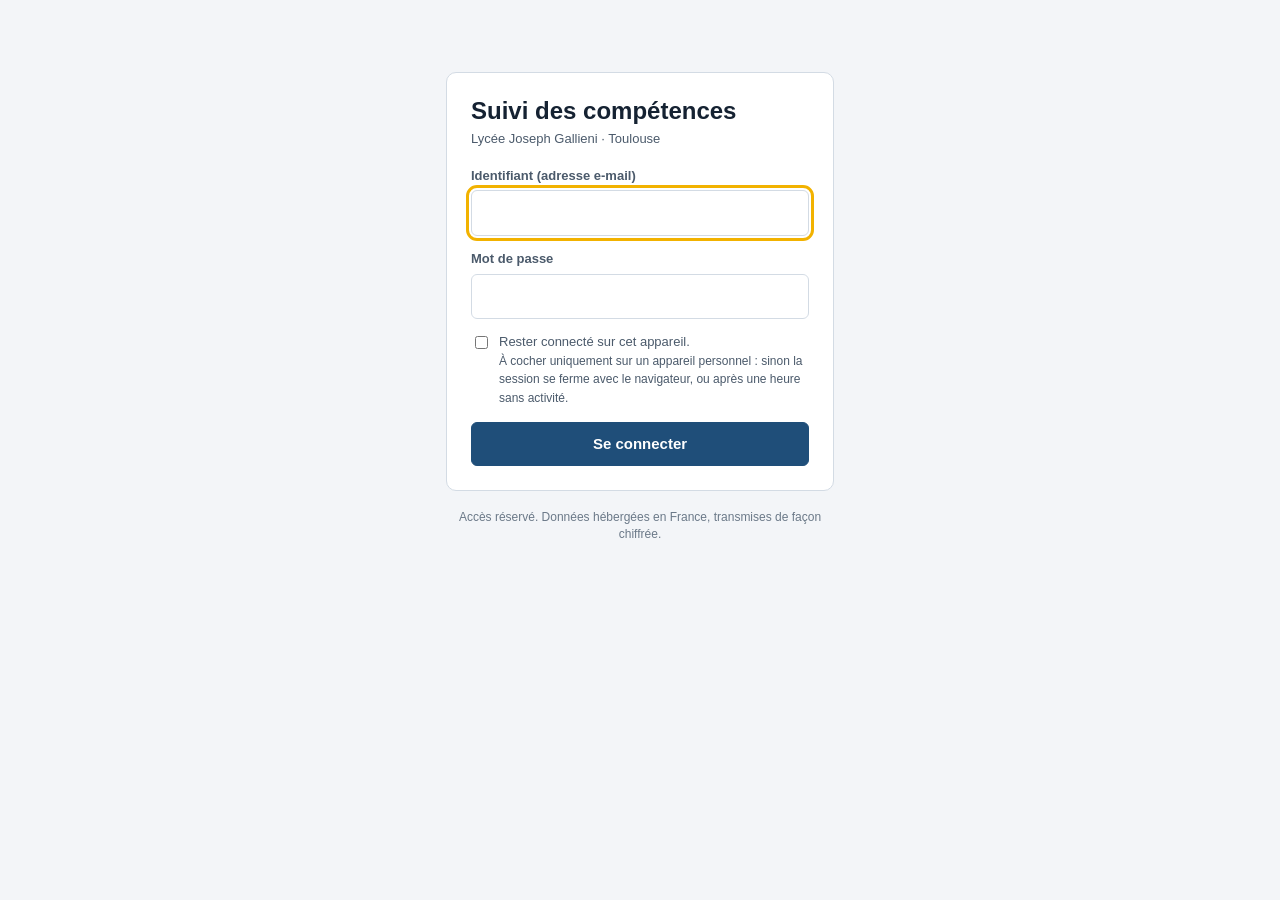
==== bts.html @ ef9dcd25 "Progression BTS affichée comme le fichier d'origine - Correction : un bloc de styles « petits écrans" ====
<!doctype html>
<html lang="fr">
<head>
<meta charset="utf-8">
<meta name="viewport" content="width=device-width, initial-scale=1, viewport-fit=cover">
<meta http-equiv="Content-Security-Policy" content="default-src 'none'; script-src 'self'; style-src 'self' 'unsafe-inline' https://fonts.googleapis.com; img-src 'self' data: blob:; connect-src 'self' https://hkjzjpxsnmfifrwvtdqe.supabase.co wss://hkjzjpxsnmfifrwvtdqe.supabase.co; font-src 'self' https://fonts.gstatic.com; frame-src 'self'; base-uri 'none'; form-action 'none'; object-src 'none'">
<meta name="referrer" content="no-referrer">
<meta name="robots" content="noindex, nofollow">
<title>Évaluations BTS MV</title>
<link rel="icon" href="assets/icon.svg?v=202611230557" type="image/svg+xml">
<link rel="stylesheet" href="https://fonts.googleapis.com/css2?family=Barlow:wght@400;500;600;700&family=Barlow+Condensed:wght@500;600;700&family=IBM+Plex+Mono:wght@500;600&display=swap">
<link rel="stylesheet" href="assets/eval.css?v=202611230557">
<link rel="stylesheet" href="assets/app.css?v=202611230557">
</head>
<body>

<header class="top">
  <div class="wrap top-in">
    <div class="toprow">
      <label class="classpick big" for="classSel"><span>Classe</span><select id="classSel" disabled><option>Chargement…</option></select></label>
      <div class="saveblock"><div class="savestate" role="status" aria-live="polite"><i aria-hidden="true"></i><span>Enregistrement automatique</span><button type="button" class="linkbtn" data-act="retry-save" hidden>Réessayer</button></div><button type="button" class="btn btn-primary" data-act="save-now" title="Envoie les dernières saisies et vérifie que tout est enregistré dans la base">Enregistrer</button></div>
    </div>
    <div class="brand"><div class="mark" id="blocMark" aria-hidden="true">MV</div><div><strong>Évaluations BTS MV</strong><span id="blocSub">Pôles 1 à 4 · référentiel 2027</span></div></div>
    <nav class="tabs" id="tabs" aria-label="Sections">
      <a href="#evaluations" data-v="evaluations">Évaluations</a>
      <a href="#progression" data-v="progression">Progression</a>
      <a href="#etudiants" data-v="etudiants">Étudiants</a>
      <a href="#synthese" data-v="synthese">Synthèse</a>
      <a href="#reglages" data-v="reglages">Réglages</a>
    </nav>
  </div>
</header>
<div class="wrap"><div id="banner" class="banner" hidden></div></div>
<main class="wrap" id="main">
  <div class="card empty"><h2>Connexion à vos évaluations…</h2><p>Les classes, les étudiants et les grilles s'affichent dès que les données répondent.</p></div>
</main>
<aside id="panel" hidden aria-label="Saisie pour un étudiant"></aside>
<div id="overlay" hidden><div class="modal" id="modal" role="dialog" aria-modal="true"></div></div>
<div id="toast" role="status" aria-live="polite" hidden></div>
<div id="tip" role="tooltip" hidden></div>

<script src="assets/vendor/supabase.js?v=202611230557"></script>
<script src="assets/config.js?v=202611230557"></script>
<script src="assets/auth.js?v=202611230557"></script>
<script src="assets/sealed.js?v=202611230557"></script>
<script src="assets/ref-bts.js?v=202611230557"></script>
<script src="assets/store.js?v=202611230557"></script>
<script src="assets/eval-app.js?v=202611230557"></script>
</body>
</html>
---- assets/eval.css ----
/* Styles des évaluations (repris de la première mouture ISMI). */
*,*::before,*::after{box-sizing:border-box} body{margin:0; font-size:14px} img{max-width:100%} [hidden]{display:none!important}
/* Layout : bandeau marine fixe (classe + onglets), contenu en colonne ; panneau de saisie latéral pour un étudiant. */
:root{
  --bg:#F3F5F8; --surface:#FFFFFF; --surface-2:#E9EEF4; --ink:#152232; --ink-2:#4B5A6B; --ink-3:#6B7988; --line:#D3DBE4;
  --navy:#1F4E79; --on-navy:#FFFFFF; --head-bg:#FFFFFF; --head-fg:#153D63; --head-sub:#5A6B7D; --amber:#F2B200; --amber-soft:#FFE299; --on-amber:#3D2C00;
  --mi-bg:#F7D4D0; --mi-fg:#8A1C16; --mf-bg:#FBE1AC; --mf-fg:#6E4600; --ms-bg:#D3EAC6; --ms-fg:#245A17; --tbm-bg:#2C7330; --tbm-fg:#FFFFFF;
  --danger:#B3261E; --scrim:rgba(12,22,34,.45); --shadow:0 1px 2px rgba(21,34,50,.06),0 6px 20px rgba(21,34,50,.08);
  --c-mi:#B3261E; --c-mf:#D99A00; --c-ms:#5DA34A; --c-tbm:#2C7330; --c-student:#1F4E79; --c-class:#788796; --grid:#E3E8EE; --zone:#E4F0DD;
  --font:Arial,"Helvetica Neue",Helvetica,sans-serif;
  --fs-xs:.75rem; --fs-sm:.8125rem; --fs-md:.9375rem; --fs-lg:1.125rem; --fs-xl:1.5rem;
  --r-sm:6px; --r-md:10px; color-scheme:light;
}
/* Thème clair imposé, quel que soit le réglage de l'appareil. */

*{box-sizing:border-box}
body{background:var(--bg); color:var(--ink); font-family:var(--font); font-size:var(--fs-md); line-height:1.45; font-variant-numeric:tabular-nums}
body::before{content:""; position:fixed; inset:0 0 auto; height:env(safe-area-inset-top,0px); z-index:30; background:var(--head-bg)}
.wrap{max-width:1180px; margin:0 auto; padding-left:max(16px,env(safe-area-inset-left,0px)); padding-right:max(16px,env(safe-area-inset-right,0px))}
h1,h2,h3{margin:0; text-wrap:balance; line-height:1.2}
h1{font-size:var(--fs-xl)} h2{font-size:var(--fs-lg)} h3{font-size:var(--fs-md)}
a{color:var(--navy)}
button,input,select,textarea{font:inherit; color:inherit}
:focus-visible{outline:3px solid var(--amber); outline-offset:2px}
.muted{color:var(--ink-2)} .small{font-size:var(--fs-sm)} .xs{font-size:var(--fs-xs)}
.eyebrow{font-size:var(--fs-xs); letter-spacing:.06em; text-transform:uppercase; font-weight:700; color:var(--ink-3)}

/* Bandeau */
.top{position:sticky; top:env(safe-area-inset-top,0px); z-index:20; background:var(--head-bg); color:var(--head-fg); box-shadow:0 1px 0 var(--line)}
.top-in{display:flex; flex-wrap:wrap; align-items:center; gap:10px 20px; padding-block:10px 0}
.brand{display:flex; align-items:center; gap:10px; min-width:0}
.mark{display:grid; place-items:center; width:36px; height:36px; border-radius:8px; background:var(--amber); color:#3D2C00; font-weight:800; font-size:.95rem; flex:none}
.brand strong{display:block; font-size:1.05rem}
.brand span{display:block; font-size:var(--fs-xs); color:var(--head-sub)}
.blocs{display:inline-flex; gap:2px; padding:3px; border-radius:9px; background:var(--surface-2)}
.blocbtn{border:0; background:transparent; padding:7px 12px; border-radius:7px; font-weight:700; font-size:var(--fs-sm); color:var(--ink-2); cursor:pointer; white-space:nowrap}
.blocbtn:hover{color:var(--ink)}
.blocbtn[aria-pressed="true"]{background:var(--navy); color:var(--on-navy)}
.classpick{display:flex; align-items:center; gap:8px; margin-left:auto; font-size:var(--fs-sm); color:var(--head-sub)}
.classpick select{background:var(--surface); color:var(--ink); border:1px solid var(--line); border-radius:var(--r-sm); padding:6px 8px; max-width:260px}
.classpick select option{color:var(--ink); background:var(--surface)}
.tabs{display:flex; gap:2px; width:100%; overflow-x:auto; margin-top:4px}
.tabs a{color:var(--head-sub); text-decoration:none; padding:10px 14px 12px; font-weight:700; font-size:var(--fs-sm); border-bottom:3px solid transparent; white-space:nowrap}
.tabs a:hover{color:var(--head-fg)}
.tabs a[aria-current="page"]{color:var(--head-fg); border-bottom-color:var(--amber)}

main{padding-block:22px 64px}
.banner{margin-top:14px; display:flex; flex-wrap:wrap; align-items:center; gap:8px 14px; padding:10px 14px; border-radius:var(--r-md); background:var(--amber-soft); color:var(--on-amber); font-size:var(--fs-sm)}
.banner b{font-weight:700}

/* Boutons */
.btn{display:inline-flex; align-items:center; gap:6px; padding:8px 14px; border-radius:var(--r-sm); border:1px solid var(--line); background:var(--surface); color:var(--ink); font-weight:700; font-size:var(--fs-sm); cursor:pointer; text-decoration:none; white-space:nowrap}
.btn:hover{border-color:var(--ink-3)}
.btn-primary{background:var(--navy); border-color:var(--navy); color:var(--on-navy)}
.btn-primary:hover{filter:brightness(1.08); border-color:var(--navy)}
.btn-danger{color:var(--danger)} .btn-danger:hover{border-color:var(--danger)}
.btn-ghost{background:transparent; border-color:transparent; color:var(--navy)} .btn-ghost:hover{background:var(--surface-2); border-color:transparent}
.btn[disabled]{opacity:.5; cursor:not-allowed}
.linkbtn{background:none; border:0; padding:0; color:var(--navy); font-weight:700; cursor:pointer; text-align:left}
.linkbtn:hover{text-decoration:underline}

/* En-têtes de vue */
.vhead{display:flex; flex-wrap:wrap; align-items:flex-end; gap:12px 16px; margin-bottom:18px}
.vhead .grow{flex:1 1 280px; min-width:0}
.vhead .actions{display:flex; flex-wrap:wrap; gap:8px}
.back{display:inline-block; margin-bottom:6px; font-size:var(--fs-sm); font-weight:700; text-decoration:none}
.meta{display:flex; flex-wrap:wrap; gap:6px 14px; margin-top:6px; color:var(--ink-2); font-size:var(--fs-sm)}
.card{background:var(--surface); border:1px solid var(--line); border-radius:var(--r-md)}
.pad{padding:16px}
.section{margin-top:28px}
.section > h2{margin-bottom:10px}

/* Chips */
.chip{display:inline-flex; align-items:center; gap:4px; padding:2px 8px; border-radius:999px; font-size:var(--fs-xs); font-weight:700; background:var(--surface-2); color:var(--ink-2); white-space:nowrap}
.chip.code{background:transparent; border:1px solid var(--line); color:var(--ink)}
.chip.type{background:var(--navy); color:var(--on-navy)}
.lv{display:inline-grid; place-items:center; min-width:42px; padding:3px 6px; border-radius:6px; font-size:var(--fs-xs); font-weight:800; letter-spacing:.02em}
.lv-MI{background:var(--mi-bg); color:var(--mi-fg)} .lv-MF{background:var(--mf-bg); color:var(--mf-fg)}
.lv-MS{background:var(--ms-bg); color:var(--ms-fg)} .lv-TBM{background:var(--tbm-bg); color:var(--tbm-fg)}
.lv-none{background:var(--surface-2); color:var(--ink-3)}
.legend{display:flex; flex-wrap:wrap; gap:8px 14px; align-items:center; font-size:var(--fs-sm); color:var(--ink-2); margin-top:12px}

/* Liste des évaluations */
.evlist{display:grid; gap:10px}
.evrow{display:grid; grid-template-columns:96px minmax(0,1fr) 170px 96px; gap:14px; align-items:center; padding:14px 16px; text-decoration:none; color:inherit}
.evrow:hover{border-color:var(--navy)}
.evdate{font-weight:700; color:var(--ink-2); font-size:var(--fs-sm)}
.evtitle{font-weight:700; color:var(--ink)}
.evchips{display:flex; flex-wrap:wrap; gap:4px; margin-top:6px}
.prog{font-size:var(--fs-xs); color:var(--ink-2)}
.bar{height:6px; border-radius:3px; background:var(--surface-2); overflow:hidden; margin-top:4px}
.bar > i{display:block; height:100%; background:var(--navy)}
.avg{text-align:right}
.avg strong{font-size:var(--fs-lg)}

/* Tableaux */
.tablewrap{overflow-x:auto; border:1px solid var(--line); border-radius:var(--r-md); background:var(--surface)}
table{border-collapse:separate; border-spacing:0; width:100%}
th,td{padding:8px 10px; border-bottom:1px solid var(--line); text-align:left; vertical-align:middle}
thead th{font-size:var(--fs-xs); color:var(--ink-2); font-weight:700; background:var(--surface); position:sticky; top:0}
tbody tr:last-child td, tfoot tr:last-child td{border-bottom:0}
tfoot td{background:var(--surface-2); font-size:var(--fs-sm); font-weight:700}
.num{text-align:right; white-space:nowrap}
.ctr{text-align:center}
.stick{position:sticky; left:0; background:var(--surface); z-index:1}
thead .stick{z-index:2}
tfoot .stick{background:var(--surface-2)}
.grid th.comp{min-width:92px; text-align:center}
.grid th.comp b{display:block; color:var(--ink); font-size:var(--fs-sm)}
.grid th.comp span{display:block; font-weight:400; max-width:120px; margin:2px auto 0; line-height:1.25}
.dist{display:flex; height:6px; border-radius:3px; overflow:hidden; background:var(--surface-2); margin:6px auto 0; max-width:84px}
.dist i{display:block; height:100%}
.dist .d-MI{background:var(--c-mi)} .dist .d-MF{background:var(--c-mf)} .dist .d-MS{background:var(--c-ms)} .dist .d-TBM{background:var(--c-tbm)}
.grid td.cell{text-align:center}
select.lvsel{appearance:none; -webkit-appearance:none; border:1px solid transparent; border-radius:6px; padding:6px 4px; width:64px; text-align:center; text-align-last:center; font-weight:800; font-size:var(--fs-sm); cursor:pointer; background:var(--surface-2); color:var(--ink-3)}
select.lvsel:hover{border-color:var(--ink-3)}
select.lvsel.lv-MI{background:var(--mi-bg); color:var(--mi-fg)} select.lvsel.lv-MF{background:var(--mf-bg); color:var(--mf-fg)}
select.lvsel.lv-MS{background:var(--ms-bg); color:var(--ms-fg)} select.lvsel.lv-TBM{background:var(--tbm-bg); color:var(--tbm-fg)}
select.lvsel:disabled{opacity:.45; cursor:not-allowed}
select.lvsel option{background:var(--surface); color:var(--ink)}
.namebtn{background:none; border:0; padding:0; font-weight:700; color:var(--ink); cursor:pointer; text-align:left}
.namebtn:hover{color:var(--navy); text-decoration:underline}
.namebtn small{display:block; font-weight:400; color:var(--ink-3)}
tr.absent td{color:var(--ink-3)}
.note{font-weight:800; font-size:var(--fs-md)}
.note.override::after{content:"*"; color:var(--amber); margin-left:1px}
.dot{display:inline-block; width:8px; height:8px; border-radius:50%; background:var(--navy); vertical-align:middle}
.stats{display:flex; flex-wrap:wrap; gap:10px; margin-bottom:14px}
.stat{padding:10px 14px; min-width:130px}
.stat b{display:block; font-size:var(--fs-lg)}
.stat span{font-size:var(--fs-xs); color:var(--ink-2); text-transform:uppercase; letter-spacing:.05em; font-weight:700}
.timeline{display:flex; flex-wrap:wrap; gap:4px}

/* États vides */
.empty{padding:28px 22px; text-align:left}
.empty h2{margin-bottom:6px}
.empty p{max-width:62ch; color:var(--ink-2); margin:6px 0 14px}

/* Formulaires */
.form{display:grid; gap:14px}
.fld{display:grid; gap:5px; min-width:0}
.fld > span{font-size:var(--fs-sm); font-weight:700; color:var(--ink-2)}
input[type=text],input[type=date],input[type=number],input:not([type]),select.inp,textarea{width:100%; padding:8px 10px; border:1px solid var(--line); border-radius:var(--r-sm); background:var(--surface); color:var(--ink)}
textarea{resize:vertical; min-height:70px}
.row{display:flex; flex-wrap:wrap; gap:12px; align-items:flex-end}
.row > .fld{flex:1 1 160px}
fieldset{border:1px solid var(--line); border-radius:var(--r-md); padding:12px 14px; margin:0; min-width:0}
legend{font-weight:700; padding:0 6px}
.hint{font-size:var(--fs-sm); color:var(--ink-2); margin:2px 0 8px}
.comprow{display:grid; grid-template-columns:minmax(0,1fr) 170px 86px; gap:10px; align-items:center; padding:7px 0; border-top:1px solid var(--line)}
.comprow:first-of-type{border-top:0}
.comprow label.chk{display:flex; gap:8px; align-items:flex-start; cursor:pointer}
.comprow label.chk input{margin-top:3px}
.comprow .w{display:flex; align-items:center; gap:6px; font-size:var(--fs-sm); color:var(--ink-2)}
.comprow .w input{width:58px}
.formactions{display:flex; justify-content:flex-end; gap:8px; flex-wrap:wrap}

/* Panneau de saisie */
#panel{position:fixed; top:0; right:0; bottom:0; width:min(460px,100%); z-index:40; background:var(--surface); box-shadow:var(--shadow); border-left:1px solid var(--line); display:flex; flex-direction:column; padding-top:env(safe-area-inset-top,0px); padding-bottom:env(safe-area-inset-bottom,0px); padding-right:env(safe-area-inset-right,0px)}
.p-head{display:flex; align-items:center; gap:6px; padding:12px 12px 10px 16px; border-bottom:1px solid var(--line)}
.p-title{flex:1; min-width:0}
.p-title h2{font-size:var(--fs-lg); overflow-wrap:anywhere}
.p-title .eyebrow{display:block; white-space:nowrap; overflow:hidden; text-overflow:ellipsis}
.icon-btn{width:36px; height:36px; border-radius:8px; border:1px solid var(--line); background:var(--surface); cursor:pointer; font-size:1.2rem; line-height:1; flex:none}
.icon-btn:hover{border-color:var(--ink-3)}
.p-body{flex:1; overflow-y:auto; padding:14px 16px 24px; display:grid; gap:16px; align-content:start}
.p-top{display:flex; flex-wrap:wrap; gap:10px; align-items:center; justify-content:space-between}
.switch{display:inline-flex; align-items:center; gap:8px; font-weight:700; font-size:var(--fs-sm); cursor:pointer}
.chrono{display:flex; flex-wrap:wrap; gap:6px; align-items:center; font-size:var(--fs-sm); color:var(--ink-2)}
.chrono .btn{padding:5px 10px}
.p-line{border:1px solid var(--line); border-radius:var(--r-md); padding:10px 12px}
.p-line h3{font-size:var(--fs-sm)}
.p-line h3 b{color:var(--navy); margin-right:6px}
.p-line .status{display:block; font-size:var(--fs-xs); color:var(--ink-3); font-weight:400; margin-top:2px}
.seg{display:grid; grid-template-columns:repeat(4,1fr) 40px; gap:6px; margin-top:8px}
.segbtn{padding:10px 0; border-radius:8px; border:1px solid var(--line); background:var(--surface-2); color:var(--ink-2); font-weight:800; cursor:pointer}
.segbtn:hover{border-color:var(--ink-3)}
.segbtn[aria-pressed="true"].l-MI{background:var(--mi-bg); color:var(--mi-fg); border-color:var(--mi-fg)}
.segbtn[aria-pressed="true"].l-MF{background:var(--mf-bg); color:var(--mf-fg); border-color:var(--mf-fg)}
.segbtn[aria-pressed="true"].l-MS{background:var(--ms-bg); color:var(--ms-fg); border-color:var(--ms-fg)}
.segbtn[aria-pressed="true"].l-TBM{background:var(--tbm-bg); color:var(--tbm-fg); border-color:var(--tbm-bg)}
.segclear{border-radius:8px; border:1px dashed var(--line); background:transparent; color:var(--ink-3); cursor:pointer; font-size:1.1rem}
.crit{margin:8px 0 0; font-size:var(--fs-xs); color:var(--ink-2)}
.p-note{display:flex; flex-wrap:wrap; gap:10px 18px; align-items:center; padding:12px; border-radius:var(--r-md); background:var(--surface-2)}
.p-note strong{font-size:1.4rem}
.p-note label{display:flex; align-items:center; gap:8px; font-size:var(--fs-sm); font-weight:700; color:var(--ink-2)}
.p-note input{width:84px}
.p-by{font-size:var(--fs-xs); color:var(--ink-3); margin:0}
.p-dis .seg button,.p-dis textarea,.p-dis input{pointer-events:none; opacity:.6}
.p-dis .chrono .btn{pointer-events:none; opacity:.5}
.p-foot{border-top:1px solid var(--line); padding:10px 16px 12px; display:grid; gap:8px; background:var(--surface)}
.p-valid{margin:0; font-size:var(--fs-sm); color:var(--ink-2); font-weight:700}
.p-valid.ok{color:var(--c-tbm)}
.p-actions{display:flex; flex-wrap:wrap; gap:8px; align-items:center}
.p-actions .grow{flex:1}
.namebtn small.v{color:var(--c-tbm); font-weight:700}
.savestate{display:inline-flex; align-items:center; gap:6px; font-size:var(--fs-xs); font-weight:700; color:var(--ink-3); white-space:nowrap}
.savestate i{width:8px; height:8px; border-radius:50%; background:var(--line); flex:none}
.savestate.ok{color:var(--c-tbm)} .savestate.ok i{background:var(--c-tbm)}
.savestate.busy i{background:var(--c-mf)}
.savestate.err{color:var(--danger)} .savestate.err i{background:var(--danger)}

/* Modale */
#overlay{position:fixed; inset:0; z-index:50; background:var(--scrim); display:flex; align-items:flex-start; justify-content:center; overflow-y:auto; padding:max(24px,env(safe-area-inset-top,0px)) max(16px,env(safe-area-inset-right,0px)) 24px max(16px,env(safe-area-inset-left,0px))}
.modal{background:var(--surface); color:var(--ink); border-radius:12px; box-shadow:var(--shadow); width:100%; max-width:680px; padding:20px}
.modal.small{max-width:440px}
.modal p{color:var(--ink-2)}

#toast{position:fixed; left:50%; bottom:calc(20px + env(safe-area-inset-bottom,0px)); transform:translateX(-50%); z-index:60; background:var(--ink); color:var(--bg); padding:10px 16px; border-radius:8px; font-size:var(--fs-sm); font-weight:700; box-shadow:var(--shadow); max-width:calc(100% - 32px)}

.reflist{display:grid; gap:10px}
.ref b{color:var(--navy)}
.ref p{margin:4px 0 0; font-size:var(--fs-sm); color:var(--ink-2)}
.sr{position:absolute; width:1px; height:1px; overflow:hidden; clip:rect(0 0 0 0); white-space:nowrap}
.twocol{display:grid; grid-template-columns:repeat(auto-fit,minmax(300px,1fr)); gap:16px}
details summary{cursor:pointer; font-weight:700; color:var(--navy)}

/* Analyse graphique */
.charts{display:grid; grid-template-columns:repeat(auto-fit,minmax(min(100%,420px),1fr)); gap:16px; margin-top:4px}
.chartcard{min-width:0}
.chartcard h2{margin-bottom:2px}
.chartcard .hint{margin:0}
.linechart{margin-top:12px; min-height:60px}
svg.chart{display:block; max-width:100%; overflow:visible}
svg.spark{display:block; overflow:visible}
.ch-grid{stroke:var(--grid); stroke-width:1}
.ch-seuil{stroke:var(--ink-3); stroke-width:1; stroke-dasharray:3 3}
.ch-tick{fill:var(--ink-3); font-size:11px; font-family:var(--font); font-variant-numeric:tabular-nums}
.ch-sub{font-size:10px}
.ch-l1{fill:none; stroke:var(--c-student); stroke-width:2; stroke-linejoin:round; stroke-linecap:round}
.ch-l2{fill:none; stroke:var(--c-class); stroke-width:2; stroke-linejoin:round; stroke-linecap:round}
.ch-d1{fill:var(--c-student); stroke:var(--surface); stroke-width:2}
.ch-d2{fill:var(--c-class); stroke:var(--surface); stroke-width:2}
.ch-val{fill:var(--ink); font-size:12px; font-weight:700; font-family:var(--font)}
.ch-abs{fill:var(--ink-3); font-size:10px; font-weight:700; font-family:var(--font)}
.ch-cross{stroke:var(--ink-3); stroke-width:1}
.ch-hit{fill:transparent}
.ch-hit:focus{outline:none} .ch-hit:focus-visible{stroke:var(--amber); stroke-width:2}
.meters{display:grid; gap:12px; margin-top:14px}
.mrow{display:grid; grid-template-columns:minmax(110px,180px) minmax(0,1fr) 52px; gap:12px; align-items:center; border-radius:6px}
.mlabel b{display:block; font-size:var(--fs-sm); color:var(--navy)}
.mlabel span{display:block; font-size:var(--fs-xs); color:var(--ink-2); line-height:1.3}
.track{position:relative; display:grid; grid-template-columns:repeat(4,1fr); gap:2px; height:14px}
.track > span{background:var(--surface-2); border-radius:2px}
.track > span.acq{background:var(--zone)}
.track .fill{position:absolute; left:0; top:3px; height:8px; background:var(--c-student); border-radius:0 4px 4px 0}
.track .avg{position:absolute; top:-3px; width:3px; height:20px; margin-left:-1.5px; background:var(--c-class); border-radius:2px; box-shadow:0 0 0 2px var(--surface)}
.maxis .axis{display:grid; grid-template-columns:repeat(4,1fr); gap:2px; font-size:var(--fs-xs); font-weight:700; color:var(--ink-3); text-align:center}
.seg-tall{display:flex; gap:2px; height:30px; border-radius:6px; overflow:hidden; margin-top:12px}
.seg-tall i{display:grid; place-items:center; font-style:normal; font-size:var(--fs-xs); font-weight:800; white-space:nowrap; min-width:0}
.seg-bar{display:flex; gap:2px; height:8px; width:110px; border-radius:4px; overflow:hidden; flex:none}
.seg-bar i{display:block}
.f-MI{background:var(--c-mi); color:#FFFFFF} .f-MF{background:var(--c-mf); color:#2B1D00} .f-MS{background:var(--c-ms); color:#0F2A08} .f-TBM{background:var(--c-tbm); color:#FFFFFF}
.acqcell{display:flex; align-items:center; gap:10px; font-size:var(--fs-sm); font-weight:700; white-space:nowrap}
.sw{display:inline-block; width:14px; height:10px; border-radius:2px; margin-right:6px; vertical-align:middle}
.sw-fill{background:var(--c-student)} .sw-avg{width:3px; height:14px; background:var(--c-class)} .sw-zone{background:var(--zone); border:1px solid var(--line)}
.sw-line{height:3px; background:var(--c-student)} .sw-line2{height:3px; background:var(--c-class)}
.stat b{font-variant-numeric:proportional-nums}
.profile-grid{display:grid; grid-template-columns:minmax(0,1.4fr) minmax(240px,1fr); gap:20px 32px; align-items:start; margin-top:12px}
.radar-wrap{min-width:0}
#radar{width:100%}
svg.radar{margin:0 auto}
.rd-sector{fill:transparent} .rd-sector.odd{fill:var(--c-student); fill-opacity:.05}
.rd-zone{fill:var(--zone); fill-opacity:.85}
.rd-sep{stroke:var(--ink-3); stroke-width:1; stroke-opacity:.55}
.rd-band{fill:none; stroke:var(--c-student); stroke-width:18}
.rd-band.odd{stroke:#3D6E9C}
.rd-bandtxt{fill:#FFFFFF; font-size:10px; font-weight:700; letter-spacing:.04em; font-family:var(--font)}
.rd-act{cursor:default} .rd-act:focus{outline:none} .rd-act:focus-visible .rd-band{stroke:var(--amber)}
.rd-code.na,.rd-short.na{fill:var(--ink-3)}
.rd-ring{fill:none; stroke:var(--grid); stroke-width:1}
.rd-seuil{fill:none; stroke:var(--ink-3); stroke-width:1; stroke-dasharray:4 3}
.rd-axis{stroke:var(--grid); stroke-width:1}
.rd-lv{fill:var(--ink-3); font-size:10px; font-weight:700; font-family:var(--font)}
.rd-class{fill:none; stroke:var(--c-class); stroke-width:2; stroke-linejoin:round}
.rd-student{fill:var(--c-student); fill-opacity:.14; stroke:var(--c-student); stroke-width:2; stroke-linejoin:round}
.rd-code{fill:var(--navy); font-size:12px; font-weight:700; font-family:var(--font)}
.rd-short{fill:var(--ink-2); font-size:10.5px; font-family:var(--font)}
.rd-label{cursor:default} .rd-label:focus{outline:none} .rd-label:focus-visible .rd-code{text-decoration:underline}
.profile-side{display:grid; gap:18px; min-width:0}
.plist h3{font-size:var(--fs-sm); margin-bottom:2px; display:flex; justify-content:space-between; align-items:center; gap:8px}
.plist h3 b{color:var(--navy)}
.plrow{display:flex; justify-content:space-between; align-items:center; gap:10px; padding:6px 0; border-top:1px solid var(--line); font-size:var(--fs-sm)}
.plrow b{color:var(--navy); margin-right:6px}
.sw-poly{border:2px solid var(--c-student); background:var(--surface-2)}
@media (max-width:860px){ .profile-grid{grid-template-columns:minmax(0,1fr)} }
#tip{position:fixed; z-index:70; pointer-events:none; background:var(--ink); color:var(--bg); padding:8px 10px; border-radius:6px; font-size:var(--fs-xs); line-height:1.45; white-space:pre-line; max-width:280px; box-shadow:var(--shadow)}

@media (max-width:720px){
  .evrow{grid-template-columns:minmax(0,1fr) auto; grid-template-areas:"main avg" "prog prog"}
  .evrow .evdate{display:none}
  .evrow .evmain{grid-area:main} .evrow .avg{grid-area:avg} .evrow .evprog{grid-area:prog}
  .comprow{grid-template-columns:minmax(0,1fr) 86px}
  .comprow select{grid-column:1 / -1}
  .mrow{grid-template-columns:minmax(0,1fr) 52px}
  .mrow .track{grid-column:1 / -1; grid-row:2}
  .maxis > span{display:none} .maxis .axis{grid-column:1 / -1}
  .classpick{margin-left:0; width:100%}
  .classpick select{flex:1; max-width:none}
}
@media (prefers-reduced-motion:reduce){*{transition:none!important; animation:none!important}}

.filebar{display:inline-flex; align-items:center; gap:10px}
.filestate{font-size:var(--fs-xs); font-weight:700; color:var(--ink-3); max-width:240px; line-height:1.3}
.filestate.ok{color:var(--c-tbm)} .filestate.warn{color:#9A5B00} .filestate.busy{color:var(--ink-2)}
@media (max-width:720px){ .filebar{width:100%; justify-content:space-between} .filestate{max-width:none} }
---- assets/app.css ----
/* Compléments communs : barre de connexion, accueil, page PRE. S'appuie sur les couleurs de eval.css. */

/* Barre du haut (toutes les pages après connexion) */
.appbar{display:flex; align-items:center; gap:8px 14px; flex-wrap:wrap; padding:7px max(16px,env(safe-area-inset-left,0px)); padding-top:max(7px,env(safe-area-inset-top,0px)); background:#153D63; color:#fff; font-family:var(--font); font-size:var(--fs-sm); position:relative; z-index:25}
.appbar a, .appbar button{color:#fff}
.appbar-home{font-weight:700; text-decoration:none; padding:4px 8px; border-radius:6px; background:rgba(255,255,255,.12); white-space:nowrap}
.appbar-home:hover{background:rgba(255,255,255,.22)}
.appbar-title{font-weight:700; white-space:nowrap}
.appbar-slot{flex:1 1 auto; display:flex; align-items:center; gap:10px; flex-wrap:wrap; min-width:0}
.appbar-user{opacity:.85; max-width:220px; overflow:hidden; text-overflow:ellipsis; white-space:nowrap}
.appbar-out, .appbar-btn{background:transparent; border:1px solid rgba(255,255,255,.45); border-radius:6px; padding:4px 10px; font:inherit; font-weight:700; cursor:pointer; white-space:nowrap}
.appbar-out:hover, .appbar-btn:hover{background:rgba(255,255,255,.14)}
.appbar-btn.primary{background:var(--amber); border-color:var(--amber); color:#3D2C00}
.appbar-btn.primary:hover{filter:brightness(1.05); background:var(--amber)}
.appbar .savestate{color:#fff; opacity:.95}
.appbar .savestate.ok{color:#C9F0C0} .appbar .savestate.ok i{background:#7FD36B}
.appbar .savestate.err{color:#FFC9C4} .appbar .savestate.err i{background:#FF8A80}
@media (max-width:720px){ .appbar-user{display:none} .appbar-title{display:none} }

/* Évaluations : compléments */
.blocs{max-width:100%; flex-wrap:wrap}
.compgroup{margin:12px 0 2px; padding:6px 8px; border-radius:6px; background:var(--surface-2); font-size:var(--fs-sm); color:var(--ink-2)}
.compgroup b{color:var(--navy); margin-right:6px}
.compgroup + .comprow{border-top:0}
.refgroup{margin:14px 0 2px; font-size:var(--fs-md)}
.refgroup b{color:var(--navy); margin-right:6px}

/* Accueil et connexion */
.hub{max-width:980px; margin:0 auto; padding:28px max(16px,env(safe-area-inset-left,0px)) 64px}
.login{max-width:420px; margin:8vh auto 40px; padding:0 16px}
.login .card{padding:24px}
.login h1{font-size:var(--fs-xl); margin-bottom:4px}
.login .sub{color:var(--ink-2); margin:0 0 18px; font-size:var(--fs-sm)}
.login form{display:grid; gap:14px}
.login input[type=email], .login input[type=password], .login input[type=text]{width:100%; padding:10px 12px; border:1px solid var(--line); border-radius:var(--r-sm); background:var(--surface); font-size:1rem}
.login .btn{justify-content:center; padding:10px 14px; font-size:var(--fs-md)}
.chkline{display:flex; gap:8px; align-items:flex-start; font-size:var(--fs-sm); color:var(--ink-2)}
.chkline input{margin-top:3px}
.msg{padding:10px 12px; border-radius:var(--r-sm); font-size:var(--fs-sm); background:var(--amber-soft); color:var(--on-amber)}
.msg.err{background:var(--mi-bg); color:var(--mi-fg)}
.msg.ok{background:var(--ms-bg); color:var(--ms-fg)}
.code-input{letter-spacing:.4em; font-size:1.4rem !important; text-align:center; font-variant-numeric:tabular-nums}
.foot{margin-top:18px; font-size:var(--fs-xs); color:var(--ink-3); text-align:center}

.hubhead{display:flex; flex-wrap:wrap; gap:6px 16px; align-items:flex-end; margin-bottom:20px}
.hubhead .grow{flex:1 1 280px}
.tiles{display:grid; grid-template-columns:repeat(auto-fit,minmax(260px,1fr)); gap:14px}
.tile{display:flex; flex-direction:column; gap:8px; padding:18px; text-decoration:none; color:inherit; min-height:170px; border-top:4px solid var(--navy)}
.tile:hover{border-color:var(--navy); box-shadow:var(--shadow)}
.tile.t-bts{border-top-color:#c2410c} .tile.t-pre{border-top-color:var(--amber)}
.tile h2{font-size:var(--fs-lg)}
.tile p{margin:0; color:var(--ink-2); font-size:var(--fs-sm)}
.tile .stat-line{margin-top:auto; font-size:var(--fs-xs); font-weight:700; color:var(--ink-3)}
.tile .go{font-weight:700; color:var(--navy); font-size:var(--fs-sm)}
.panels{display:grid; grid-template-columns:repeat(auto-fit,minmax(300px,1fr)); gap:14px; margin-top:22px}
.panels .card{padding:18px}
.panels h2{margin-bottom:8px}
.panels p{color:var(--ink-2); font-size:var(--fs-sm); margin:6px 0 12px}
.qr{display:block; width:200px; height:200px; margin:10px 0; background:#fff; border:1px solid var(--line); border-radius:8px; padding:8px}
.secret{font-family:ui-monospace,Menlo,Consolas,monospace; font-size:var(--fs-sm); word-break:break-all; background:var(--surface-2); padding:6px 8px; border-radius:6px}
.stack{display:grid; gap:10px}
.inline{display:flex; flex-wrap:wrap; gap:8px; align-items:center}

/* Page PRE : l'interface d'origine occupe tout l'écran sous la barre */
body.prepage{display:flex; flex-direction:column; height:100vh; height:100dvh; overflow:hidden}
body.prepage::before{display:none}
#preFrame{flex:1 1 auto; width:100%; border:0; display:block; background:#fff}
#preFrame[hidden]{display:none}
.prebanner{display:flex; flex-wrap:wrap; gap:8px 12px; align-items:center; padding:9px max(16px,env(safe-area-inset-left,0px)); background:var(--amber-soft); color:var(--on-amber); font-size:var(--fs-sm)}
.prebanner.err{background:var(--mi-bg); color:var(--mi-fg)}
.prebanner .btn{padding:5px 10px}
#preMain{overflow:auto; padding-top:24px}

/* Équipe (administrateur) */
.teamcard{margin-top:22px; padding:18px}
.teamcard > .teamhead p{color:var(--ink-2); font-size:var(--fs-sm); margin:6px 0 14px; max-width:90ch}
.teamform{margin-top:14px; background:var(--surface-2)}
.teamform h3, .creds h3{font-size:var(--fs-md)}
.acc{border:1px solid var(--line); border-radius:var(--r-sm); background:var(--surface); padding:8px 12px 10px; margin:0}
.acc legend{padding:0 4px}
.acc-body{display:grid; gap:6px; padding-left:22px}
.acc-cls{display:flex; flex-wrap:wrap; gap:4px 16px; padding-left:22px}
.acc .chkline{color:var(--ink)}
.creds{margin-top:14px; border-color:var(--c-tbm)}
pre.secret{white-space:pre-wrap; margin:0; padding:10px 12px; font-size:var(--fs-sm)}
.chip.author{background:#EEF2F8; color:var(--navy)}

/* Accueil : onglets discrets */
.hubhead{align-items:flex-end}
.hubtabs{display:flex; gap:2px; flex-wrap:wrap; border-bottom:1px solid var(--line)}
.hubtabs a{padding:7px 12px 9px; font-size:var(--fs-sm); font-weight:700; color:var(--ink-3); text-decoration:none; border-bottom:3px solid transparent; margin-bottom:-1px; white-space:nowrap}
.hubtabs a:hover{color:var(--ink)}
.hubtabs a[aria-current="page"]{color:var(--navy); border-bottom-color:var(--amber)}
section[data-pane] > .panels:first-child{margin-top:0}
section[data-pane="administration"] > .teamcard{margin-top:0}
.teamcard table td{vertical-align:top}
.team-acts{width:1%}
.team-acts > div{display:flex; flex-direction:column; align-items:flex-end; gap:0}
.team-acts .btn{padding:3px 8px; font-size:var(--fs-xs)}
.team-mail{word-break:break-all}

/* Bandeau des évaluations : classe en haut à gauche, enregistrement à droite */
.toprow{display:flex; align-items:center; flex-wrap:wrap; gap:8px 16px; width:100%; padding-bottom:4px; border-bottom:1px solid var(--line)}
.classpick.big{margin-left:0; gap:10px; font-size:var(--fs-sm); font-weight:700; color:var(--ink-2); text-transform:uppercase; letter-spacing:.04em}
.classpick.big select{font-size:1.1rem; font-weight:800; text-transform:none; letter-spacing:0; color:var(--navy); border:2px solid var(--navy); border-radius:8px; padding:7px 34px 7px 12px; min-width:280px; max-width:min(520px, 100%); background:#fff; cursor:pointer}
.classpick.big select:hover{background:#F3F7FC}
.saveblock{margin-left:auto; display:flex; align-items:center; gap:10px}
@media (max-width:720px){
  .classpick.big{width:100%}
  .classpick.big select{flex:1; min-width:0; max-width:none}
  .saveblock{width:100%; justify-content:space-between}
}

/* BTS : couleurs des pôles (planches « Savoirs » de l'équipe) */
.pole-1{--pole:#c2410c; --pole-bg:#FCEDE4} .pole-2{--pole:#6a4a9a; --pole-bg:#F0EAF7}
.pole-3{--pole:#2e7a52; --pole-bg:#E5F2EA} .pole-4{--pole:#1e5a86; --pole-bg:#E3EEF7}
.chip.pole{background:var(--pole-bg); color:var(--pole); border:1px solid var(--pole)}
.polehead{color:var(--pole); border-bottom:2px solid var(--pole); padding-bottom:4px; margin:18px 0 8px; font-size:var(--fs-md)}
th.polehead{background:var(--pole-bg); text-align:center; margin:0; font-size:var(--fs-xs); border-bottom:2px solid var(--pole)}
.profile-side .polehead:first-child{margin-top:0}
tr.grouprow td{background:var(--pole-bg); color:var(--pole); font-weight:800; font-size:var(--fs-xs); text-transform:uppercase; letter-spacing:.04em}
.poletable td.polecell, .poletable th.polecell{background:#F7F9FB; border-left:2px solid var(--line)}
.domfld{max-width:460px}
.domfld select{font-weight:700; border:2px solid var(--navy)}
details.polegroup{border:1px solid var(--line); border-left:4px solid var(--pole); border-radius:var(--r-sm); margin:8px 0; padding:0 10px; background:var(--surface)}
details.polegroup > summary{cursor:pointer; padding:9px 0; font-size:var(--fs-sm); display:flex; gap:8px; align-items:center; list-style-position:inside}
details.polegroup > summary b{color:var(--pole)}
details.polegroup[open] > summary{border-bottom:1px solid var(--line); margin-bottom:4px}
.dombadge{background:var(--pole); color:#fff; border-radius:999px; padding:1px 8px; font-size:var(--fs-xs); font-weight:700}
.pgcount{margin-left:auto; font-size:var(--fs-xs); color:var(--ink-3)}
.rd-band.pole-1, .rd-band.pole-2, .rd-band.pole-3, .rd-band.pole-4{stroke:var(--pole)}

/* BTS : progression et analyse par module */
.st{display:inline-grid; place-items:center; min-width:28px; padding:1px 6px; border-radius:5px; font:600 12px/1.3 'IBM Plex Mono',ui-monospace,monospace; border:1px solid}
.st-A{background:#DAE9F7; border-color:#9fc3e6; color:#1F4E79}
.st-M{background:#EFCFFF; border-color:#cf9de6; color:#57207a}
.st-FM{background:#D9F2D0; border-color:#8DD873; color:#1f4d17}
.st-none{color:var(--ink-3)}
.planitem{display:inline-flex; align-items:center; gap:4px; padding:2px 6px; border-radius:6px; background:var(--pole-bg); color:var(--pole); font-size:var(--fs-xs); font-weight:700; white-space:nowrap}
.planline{display:flex; flex-wrap:wrap; gap:6px; align-items:center; margin:6px 0 10px}
.planbadge{margin-left:auto; font-size:var(--fs-xs); color:var(--ink-3)}
.compgroup{display:flex; align-items:center; gap:6px}
.chip.modchip{background:#FFF6D6; color:#6E4F00; border:1px solid #E8D38A}
.acttable td{vertical-align:top}
.actcode{font-weight:800; color:var(--navy); white-space:nowrap}
.themes{display:flex; flex-wrap:wrap; gap:4px; margin-top:4px}
.evlink{display:block; font-size:var(--fs-sm); text-decoration:none; margin-bottom:3px}
.evlink:hover{text-decoration:underline}
.evlinks .evlink{display:inline-block; margin-right:14px}
.alert{display:inline-block; padding:2px 7px; border-radius:6px; font-size:var(--fs-xs); font-weight:700; margin:1px 0}
.alert-warn{background:var(--mf-bg); color:var(--mf-fg)}
.alert-err{background:var(--mi-bg); color:var(--mi-fg)}
.alert-info{background:#EEF2F8; color:var(--navy)}
th.pole-1, th.pole-2, th.pole-3, th.pole-4{color:var(--pole)}
.progrow .fld{flex:1 1 240px}
/* Onglet Progression : l'artefact dans son cadre, puis l'analyse dans le même esprit */
.atelier-frame{display:block; width:100%; min-height:480px; border:0; background:#fff}
/* Onglet Progression : l'artefact occupe toute la largeur, sans cadre, comme le fichier ouvert seul */
body.atelier-mode{background:#fff}
body.atelier-mode .top{position:static}
body.atelier-mode #main{max-width:none; padding:0}
body.atelier-mode .atelier-msg{margin:22px max(16px,3vw)}
.atelier-style{font-family:Barlow,Arial,sans-serif}
.atelier-style h2, .atelier-style .stat b{font-family:'Barlow Condensed',Arial,sans-serif}
.atelier-style h2{font-size:1.5rem}
.md-head{border:1px solid var(--line); border-radius:12px; overflow:hidden; margin:6px 0 14px}
.md-head > header{background:var(--uc); color:#1d232b; padding:12px 16px; display:flex; gap:14px; align-items:center}
.md-head > header.dk{color:#fff}
.md-head .code{font:700 34px/1 'Barlow Condensed',Arial,sans-serif; white-space:nowrap}
.md-head b{display:block; font:700 clamp(22px,2.6vw,30px)/1.05 'Barlow Condensed',Arial,sans-serif}
.md-head small{font-size:14.5px; font-weight:500}
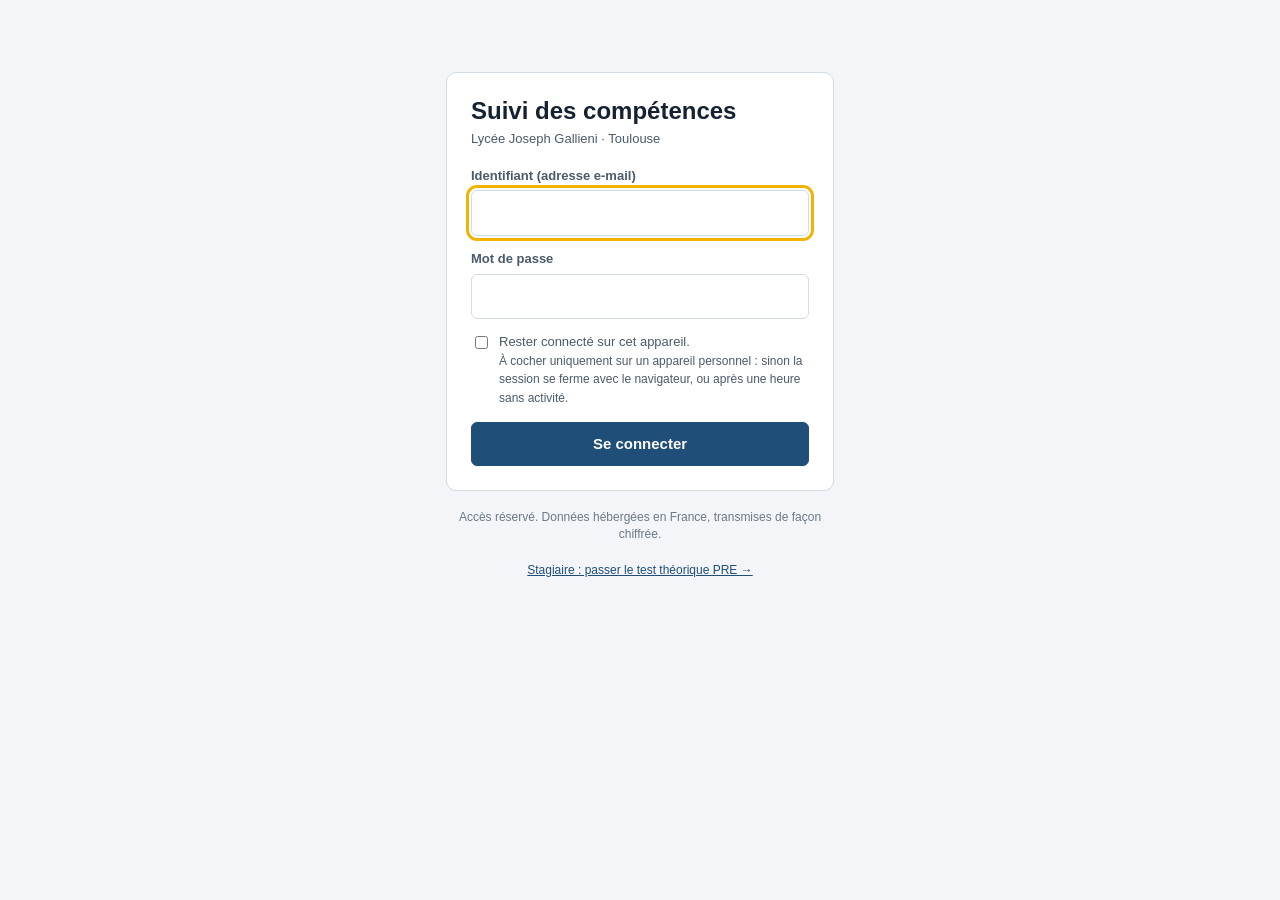
==== commit 529edb51: "PRE : passation multi-postes du test théorique avec code de séance - Onglet Test théorique de PRE : " ====
--- a/bts.html
+++ b/bts.html
@@ -7,10 +7,10 @@
 <meta name="referrer" content="no-referrer">
 <meta name="robots" content="noindex, nofollow">
 <title>Évaluations BTS MV</title>
-<link rel="icon" href="assets/icon.svg?v=202611230557" type="image/svg+xml">
+<link rel="icon" href="assets/icon.svg?v=202611232020" type="image/svg+xml">
 <link rel="stylesheet" href="https://fonts.googleapis.com/css2?family=Barlow:wght@400;500;600;700&family=Barlow+Condensed:wght@500;600;700&family=IBM+Plex+Mono:wght@500;600&display=swap">
-<link rel="stylesheet" href="assets/eval.css?v=202611230557">
-<link rel="stylesheet" href="assets/app.css?v=202611230557">
+<link rel="stylesheet" href="assets/eval.css?v=202611232020">
+<link rel="stylesheet" href="assets/app.css?v=202611232020">
 </head>
 <body>
 
@@ -39,12 +39,12 @@
 <div id="toast" role="status" aria-live="polite" hidden></div>
 <div id="tip" role="tooltip" hidden></div>
 
-<script src="assets/vendor/supabase.js?v=202611230557"></script>
-<script src="assets/config.js?v=202611230557"></script>
-<script src="assets/auth.js?v=202611230557"></script>
-<script src="assets/sealed.js?v=202611230557"></script>
-<script src="assets/ref-bts.js?v=202611230557"></script>
-<script src="assets/store.js?v=202611230557"></script>
-<script src="assets/eval-app.js?v=202611230557"></script>
+<script src="assets/vendor/supabase.js?v=202611232020"></script>
+<script src="assets/config.js?v=202611232020"></script>
+<script src="assets/auth.js?v=202611232020"></script>
+<script src="assets/sealed.js?v=202611232020"></script>
+<script src="assets/ref-bts.js?v=202611232020"></script>
+<script src="assets/store.js?v=202611232020"></script>
+<script src="assets/eval-app.js?v=202611232020"></script>
 </body>
 </html>
